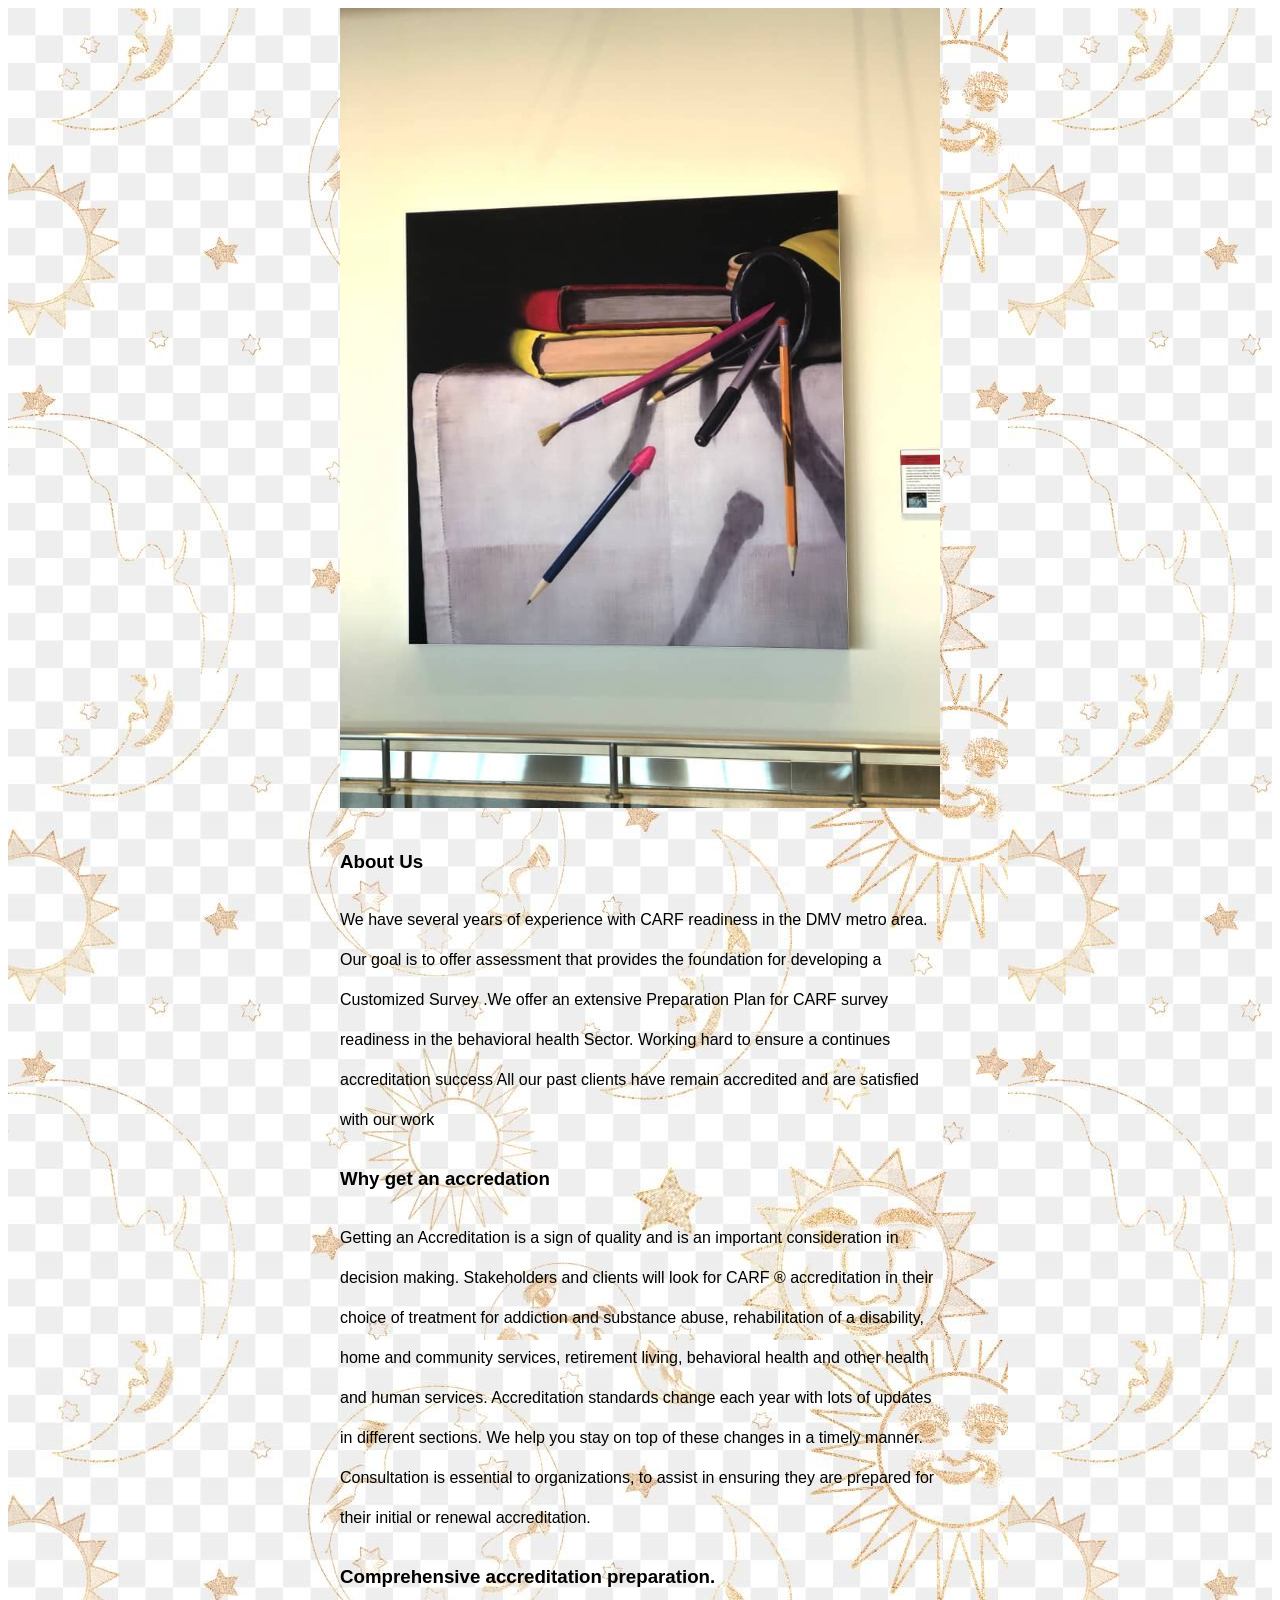
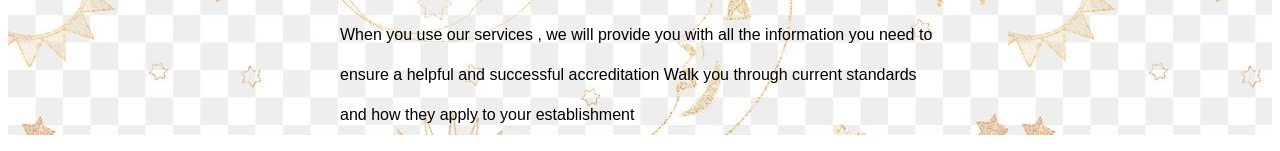
==== about.html @ cc1afd01 "test test" ====
<!DOCTYPE html>
<html>
    <head>
        <title>About Page</title>
        <link rel="stylesheet" type="text/css" href="general.css">
        <meta name="viewport" content="width=device-width, initial-scale=1.0">
    </head>
    <body>
        <div class="sun">
            <div class="our-content">
                <div class="image">
                    <img src="pencil.jpeg">
                </div>
                <div class="all">
                    <div class="">
                        <h3>About Us</h3>
                        <p>
                         We have several years of experience with CARF readiness in the DMV metro area. Our goal is to offer assessment that provides the foundation for developing a Customized Survey .We offer an extensive Preparation Plan for CARF survey readiness in the behavioral health Sector. Working hard to ensure a continues accreditation success
                         All our past clients have remain accredited and are satisfied with our work                
                        </p>
                    </div>
                    <div>
                        <h3>Why get an accredation</h3>
                        <p>Getting an Accreditation is a sign of quality and is an important consideration in decision making. Stakeholders and clients will look for CARF ® accreditation in their choice of treatment for addiction and substance abuse, rehabilitation of a disability, home and community services, retirement living, behavioral health and other health and human services.
                         Accreditation standards change each year with lots of updates in different sections.  We help you stay on top of these changes in a timely manner. Consultation is essential to organizations, to assist in ensuring they are prepared for their initial or renewal accreditation.
                         </p>
                    </div>
                    <div>
                        <h3>Comprehensive accreditation preparation.</h3>
                        <p>
                         When you use our services , we will provide you with all the information you need to ensure a helpful and successful accreditation
                         Walk you through current standards and how they apply to your establishment                
                        </p>
                    </div>
                </div>
            </div>
        </div>
    </body>
</html>
---- general.css ----
.our-content, .profile-content-wrapper ol li {
    font-family: 'Raleway', sans-serif;
    line-height: 2.5em; 
    font-weight: 300;
    max-width: 600px;
    margin: auto;
}

.sun {
    background:url(sun.jpg);
}

.image img {
    width:100%;
}

.profile-image-wrapper {
    padding:10px;
}
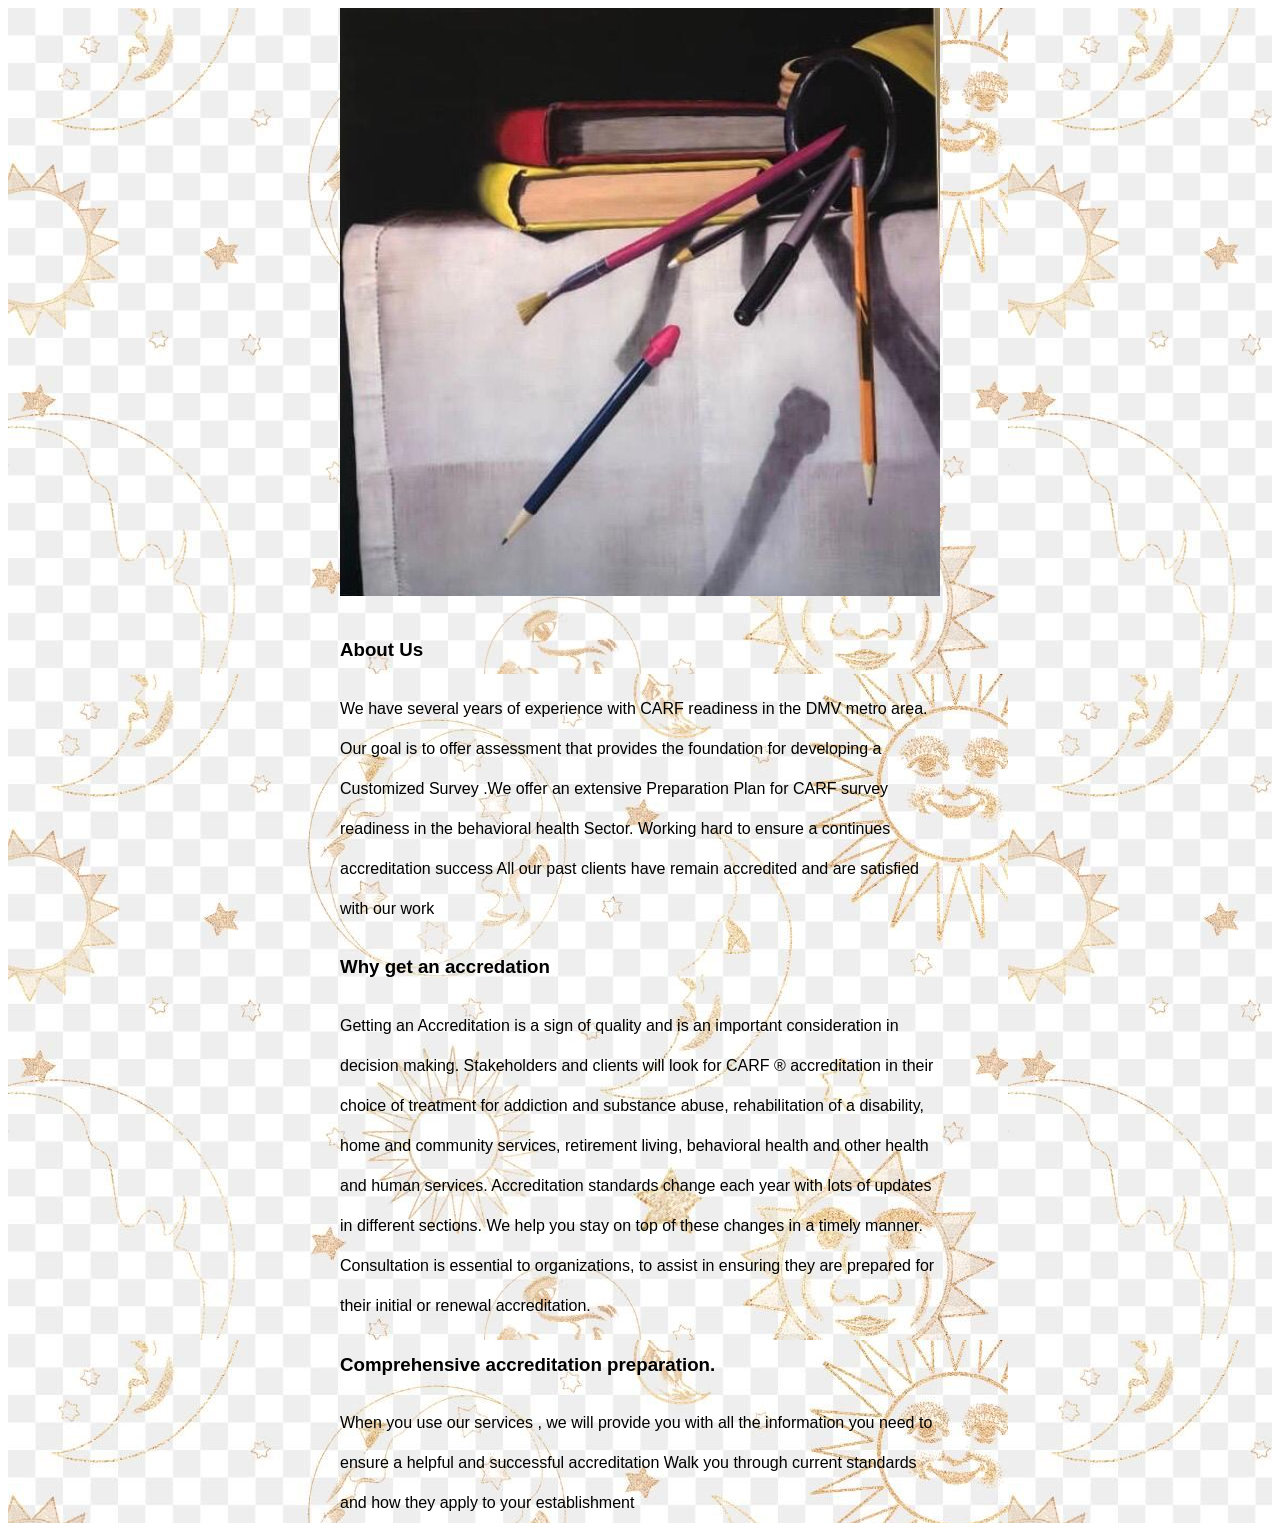
==== commit d0d9bd85: "changes caspa" ====
--- a/about.html
+++ b/about.html
@@ -9,7 +9,7 @@
         <div class="sun">
             <div class="our-content">
                 <div class="image">
-                    <img src="pencil.jpeg">
+                    <img src="Pencil's fallen.jpg">
                 </div>
                 <div class="all">
                     <div class="">
